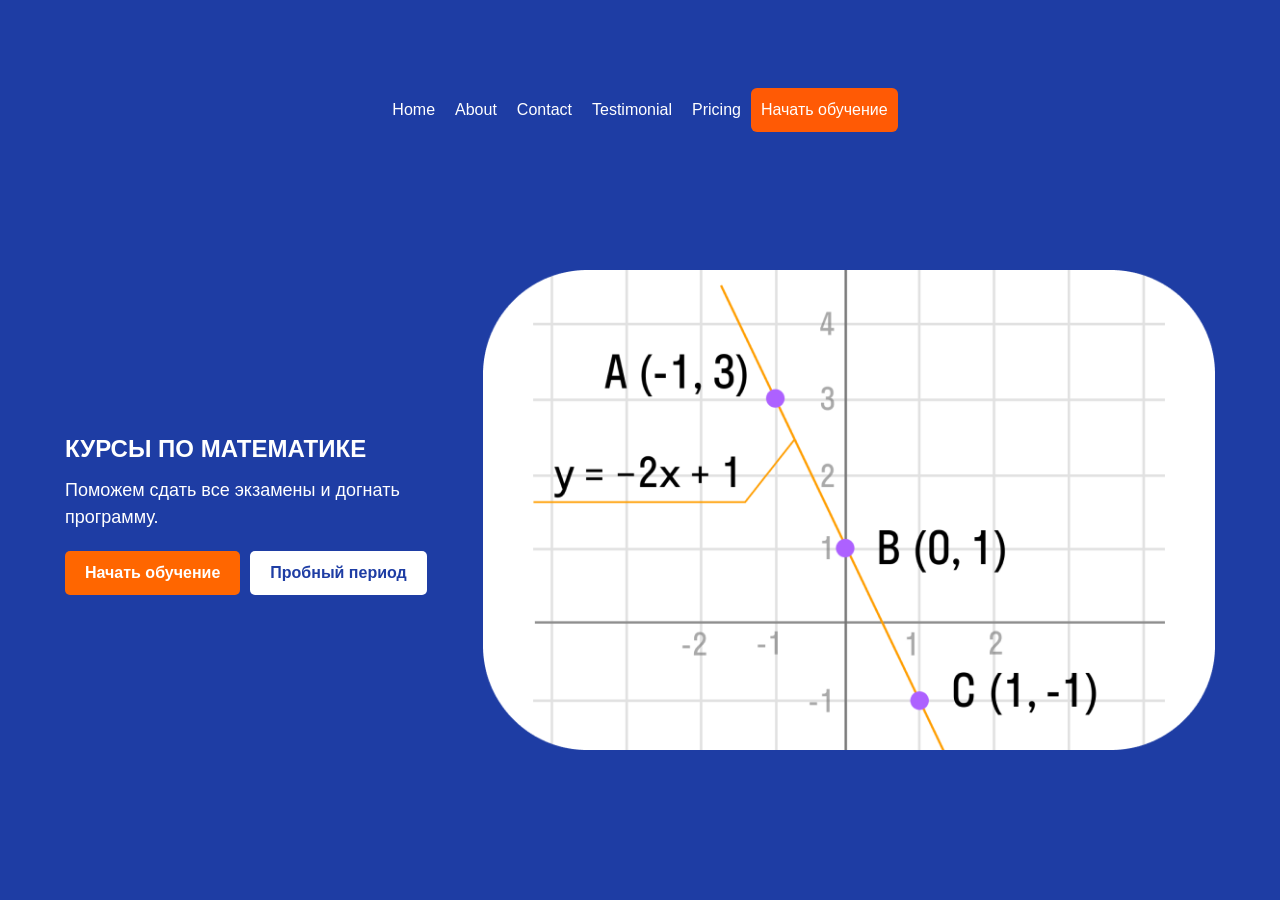
==== index.html @ b6c22399 "Add files via upload" ====
<!DOCTYPE html>
<html lang="en">
  <head>
    <meta charset="UTF-8" />
    <meta name="viewport" content="width=device-width, initial-scale=1.0" />
    <title>matem</title>
    <link rel="stylesheet" href="style.css" />
  </head>
  <body>
    <header class="header">
        <nav class="menu">
          <a href="#">Home</a>
          <a href="#">About</a>
          <a href="#">Contact</a>
          <a href="#">Testimonial</a>
          <a href="#">Pricing</a> <!-- Исправлена опечатка -->
          <a class="button" href="#">Начать обучение</a>
        </nav>
    </header>
      <main>
        <section class="hero">
            <div class="content">
                <h2>КУРСЫ ПО МАТЕМАТИКЕ</h2>
                <p>Поможем сдать все экзамены и догнать программу.</p>
                <div class="buttons">
                    <a href="#" class="btn primary">Начать обучение</a>
                    <a href="#" class="btn secondary">Пробный период</a>
                </div>
            </div>
            <div class="image">
                <img src="Images/image (2).png" alt="График по математике"> <!-- Более точный alt текст -->
            </div>
        </section>
      </main>
  </body>
</html>
---- style.css ----
* {
    margin: 0;
    padding: 0;
    box-sizing: border-box;
    font-family: Arial, sans-serif;
  }
  
  body {
    background: #1e3da4;
    font-size: 16px;
    line-height: 1.5;
    padding: 0 15px;
  }
  
  header {
    padding: 10px 5%;
  }
  
  .menu {
    color: white;
    display: flex;
    justify-content: center;
    align-items: center;
    height: 200px;
    width: 100%;
  }
  
  .menu a {
    text-decoration: none;
    color: white;
    padding: 10px;
  }
  
  .button {
    display: inline-block;
    color: white;
    background-color: #FF5A05;
    text-decoration: none;
    padding: 12px 32px;
    border-radius: 6px;
    display: flex;
    justify-content: end;
  }
  
  .hero {
    display: flex;
    align-items: center;
    justify-content: space-between;
    padding: 50px;
    color: white;
  }
  
  .content {
    max-width: 50%;
  }
  
  .content h2 {
    font-size: 24px;
    margin-bottom: 10px;
  }
  
  .content p {
    font-size: 18px;
    margin-bottom: 20px;
  }
  
  .buttons {
    display: flex;
    gap: 10px;
  }
  
  .btn {
    text-decoration: none;
    padding: 10px 20px;
    border-radius: 5px;
    font-weight: bold;
    display: inline-block;
    transition: background-color 0.3s ease, transform 0.3s ease;
  }
  
  .primary {
    background-color: #ff6600;
    color: white;
  }
  
  .primary:hover {
    background-color: #e55a00;
    transform: scale(1.05);
  }
  
  .secondary {
    background-color: white;
    color: #1e3da4;
  }
  
  .secondary:hover {
    background-color: #f0f0f0;
    transform: scale(1.05);
  }
  
  .image img {
    max-width: 100%;
    height: auto;
    border-radius: 10px;
  }
  
  @media (max-width: 768px) {
    .hero {
      flex-direction: column;
      text-align: center;
    }
  
    .content {
      max-width: 100%;
      padding: 0 20px;
    }
  
    .menu {
      flex-direction: column;
      align-items: flex-start;
    }
  
    .menu a {
      padding: 10px 0;
    }
  
    .buttons {
      flex-direction: column;
    }
  
    .btn {
      width: 100%;
      margin-bottom: 10px;
    }
  }
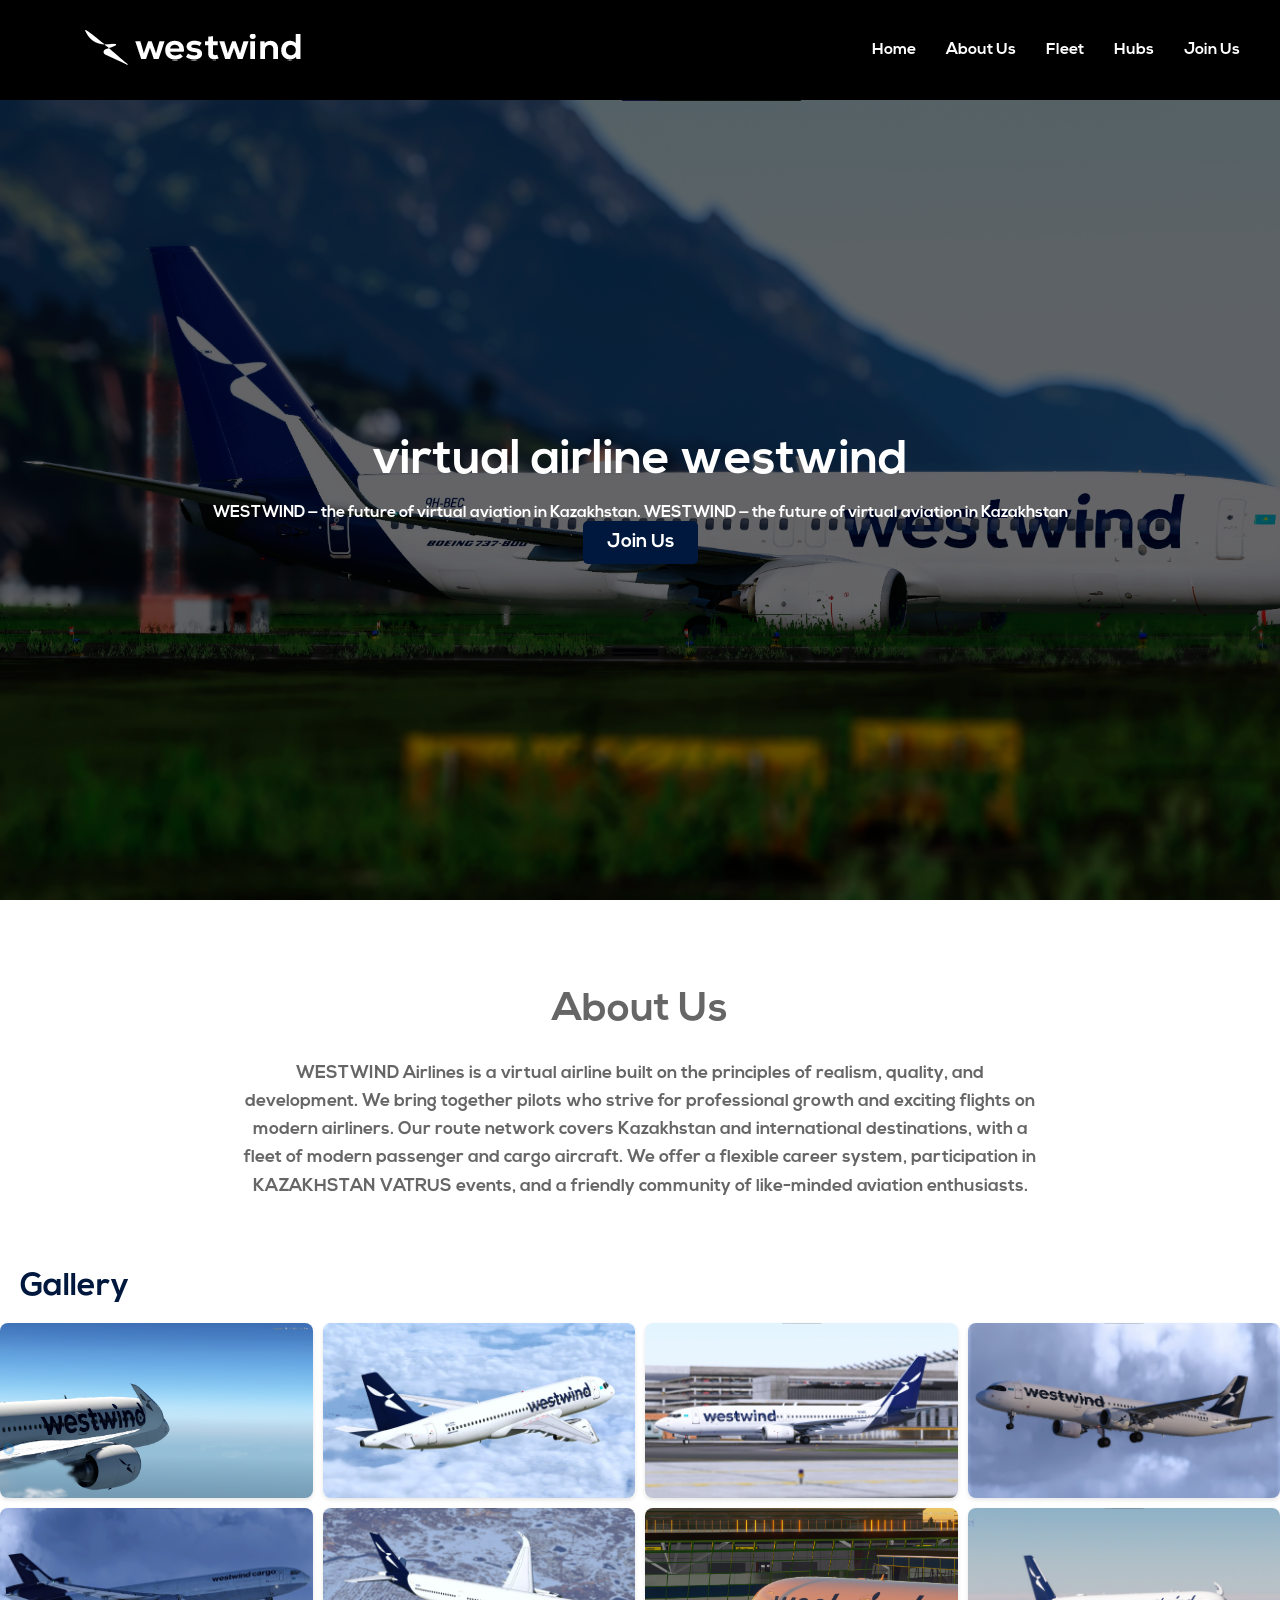
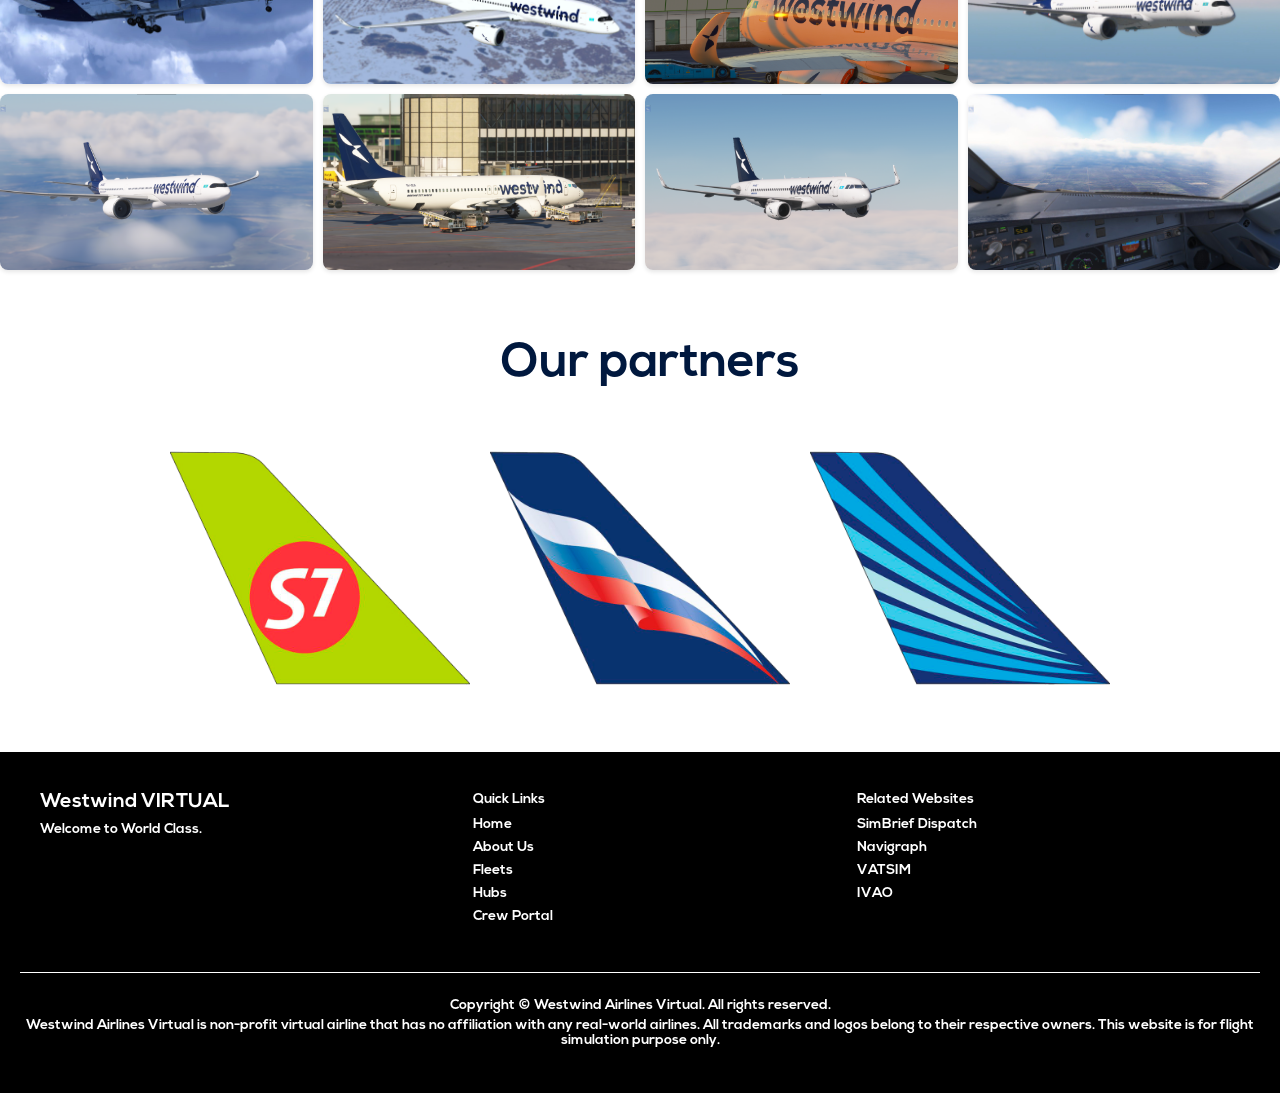
==== commit 4f3195a6: "Add files via upload" ====
--- a/index.html
+++ b/index.html
@@ -1,36 +1,108 @@
 <!DOCTYPE html>
-<html lang="en">
-  <head>
+<html lang="ru">
+<head>
     <meta charset="UTF-8" />
     <meta name="viewport" content="width=device-width, initial-scale=1.0" />
-    <title>matem</title>
+    <title>Westwind</title>
     <link rel="stylesheet" href="style.css" />
-  </head>
-  <body>
+</head>
+<body>
     <header class="header">
-        <nav class="menu">
-          <a href="#">Home</a>
-          <a href="#">About</a>
-          <a href="#">Contact</a>
-          <a href="#">Testimonial</a>
-          <a href="#">Pricing</a> <!-- Исправлена опечатка -->
-          <a class="button" href="#">Начать обучение</a>
+        <div class="header__title"><img src="image/12321312.png" alt="westwind logo"></div>
+        <nav class="header__menu">
+            <ul>
+                <li><a href="index.html">Home</a></li>
+                <li><a href="#About">About Us</a></li>
+                <li><a href="fleets.html">Fleet</a></li>
+                <li><a href="Hubs.html">Hubs</a></li>
+                <li><a href="https://docs.google.com/forms/d/e/1FAIpQLScSACKANWXWpi_csPIl8aqpeRMVpfFf0xu1-HZ4otYMbqmwEA/viewform">Join Us</a></li>
+            </ul>
         </nav>
     </header>
-      <main>
-        <section class="hero">
-            <div class="content">
-                <h2>КУРСЫ ПО МАТЕМАТИКЕ</h2>
-                <p>Поможем сдать все экзамены и догнать программу.</p>
-                <div class="buttons">
-                    <a href="#" class="btn primary">Начать обучение</a>
-                    <a href="#" class="btn secondary">Пробный период</a>
-                </div>
-            </div>
-            <div class="image">
-                <img src="Images/image (2).png" alt="График по математике"> <!-- Более точный alt текст -->
-            </div>
-        </section>
-      </main>
-  </body>
+    <main>
+        <article class='post'>
+        <h1 class="main__title">virtual airline westwind</h1>
+        <p>WESTWIND — the future of virtual aviation in Kazakhstan. WESTWIND — the future of virtual aviation in Kazakhstan</p>
+        <a class="main__bottom" href="https://docs.google.com/forms/d/e/1FAIpQLScSACKANWXWpi_csPIl8aqpeRMVpfFf0xu1-HZ4otYMbqmwEA/viewform">Join Us</a>   
+    </article>
+        <article class="west" id="About">
+            <h1>About Us</h1> 
+            <p>WESTWIND Airlines is a virtual airline built on the principles of realism, quality, and development. We bring together pilots who strive for professional growth and exciting flights on modern airliners.
+
+                Our route network covers Kazakhstan and international destinations, with a fleet of modern passenger and cargo aircraft. We offer a flexible career system, participation in KAZAKHSTAN VATRUS events, and a friendly community of like-minded aviation enthusiasts.</p>
+        </article>
+        
+        <article class="photo">
+    <div class = "conteiner">
+        <h1 class='h1__gallery'>Gallery</h1>
+        <div class = "gallery">
+            <img src="/image/124.png" alt="Airbus A350-900 flying over mountains">
+            <img src="/image/photo_2025-04-12_20-44-54.jpg" alt="Interior view of an Airbus A350-900 cabin">
+            <img src="/image/photo_2025-04-12_20-59-23.jpg" alt="Pilot in the cockpit of an Airbus A350-900">
+            <img src="/image/photo_2025-04-12_20-59-34.jpg" alt="Air hostess serving passengers on Airbus A350-900">
+            <img src="/image/photo_2025-04-12_20-59-39.jpg" alt="MD-11 cargo plane taking off at night">
+            <img src="/image/photo_2025-04-12_20-59-42.jpg" alt="Overhead luggage cabin in A359 aircraft.">
+            <img src="/image/Снимок экрана 2025-04-28 192411.png" alt="Night view of Astana Airport with planes on the tarmac">
+            <img src="/image/photo_2025-05-18_21-16-37.jpg" alt="Aerial view of Astana Airport during the day">
+            <img src="/image/a333.png" alt="Airbus A330-900 taxiing on the runway">
+            <img src="/image/B737.png" alt="Boeing 737-8 MAX parked at the gate">
+            <img src="/image/123123123123.png" alt="Airport of Astana from the air">      
+            <img src="/image/photo_2025-05-18_21-15-54.jpg" alt="Airport of Astana from the air">      
+        </div>
+    </div>    
+        </article>
+        <article class="h1__partners">
+            <h1>Our partners</h1>
+        </article>
+        <article class="Our__partners">
+            <div class="partners">
+            
+  <a href="https://discord.gg/kDmPH5vN8s" class="airline-logo">
+    <img src="/image/S7_Airlines_Russia.png" alt="Alaska Airlines">
+  </a>
+  <a href="https://www.aa.com/" class="airline-logo">
+    <img src="/image/Aeroflot_Russia.png" alt="American Airlines">
+  </a>
+  <a href="https://discord.gg/6BQncYka8n" class="airline-logo">
+    <img src="/image/Azerbaijan_Airlines_Azerbaijan.png" alt="Air Canada">
+  </a>
+</div>
+        </article>
+    </main>
+
+    <footer class="footer">
+  <div class="footer-container">
+    <div class="footer-left">
+      <div class="logo">Westwind VIRTUAL</div>
+      <div class="tagline">Welcome to World Class.</div>
+      <div class="social-icons">
+        <a href=""><i class="fab fa-Vkontakte"></i></a>
+        <a href=""><i class="fab fa-discord"></i></a>
+      </div>
+    </div>
+    <div class="footer-center">
+      <h4>Quick Links</h4>
+      <ul>
+        <li><a href="index.html">Home</a></li>
+        <li><a href="#About">About Us</a></li>
+        <li><a href="fleets.html">Fleets</a></li>
+        <li><a href="Hubs.html">Hubs</a></li>
+        <li><a href="https://www.fsairlines.net/crewcenter/index.php?status=va&status2=logged&va=55989&p=203671">Crew Portal</a></li>
+      </ul>
+    </div>
+    <div class="footer-right">
+      <h4>Related Websites</h4>
+      <ul>
+        <li><a href="https://dispatch.simbrief.com/home">SimBrief Dispatch</a></li>
+        <li><a href="https://navigraph.com/">Navigraph</a></li>
+        <li><a href="https://vatsim.net/">VATSIM</a></li>
+        <li><a href="https://www.ivao.aero/">IVAO</a></li>
+      </ul>
+    </div>
+  </div>
+  <div class="footer-bottom">
+    <p>Copyright © Westwind Airlines Virtual. All rights reserved.</p>
+    <p>Westwind Airlines Virtual is non-profit virtual airline that has no affiliation with any real-world airlines. All trademarks and logos belong to their respective owners. This website is for flight simulation purpose only.</p>
+    
+</body>
 </html>
--- a/style.css
+++ b/style.css
@@ -1,135 +1,524 @@
-* {
+@font-face {
+    font-family: 'NexaBold';
+    src:url('webfonts_NexaBold/NexaBold.ttf.woff') format('woff'),
+        url('webfonts_NexaBold/NexaBold.ttf.svg') format('svg'),
+        url('webfonts_NexaBold/NexaBold.ttf.eot'),
+        url('webfonts_NexaBold/NexaBold.ttf.eot') format('embedded-opentype'); 
+    font-weight: normal;
+    font-style: normal;
+}
+
+*{
+  margin: 0;
+  padding: 0;
+  box-sizing: border-box;
+  font-family: 'NexaBold';
+}
+
+body {
     margin: 0;
-    padding: 0;
-    box-sizing: border-box;
-    font-family: Arial, sans-serif;
-  }
-  
-  body {
-    background: #1e3da4;
-    font-size: 16px;
-    line-height: 1.5;
-    padding: 0 15px;
-  }
-  
-  header {
-    padding: 10px 5%;
-  }
-  
-  .menu {
+    min-height: 100vh;
+    color: white;  
+}
+
+.header {
+  display: flex;
+  justify-content: space-between;
+  align-items: center;
+  padding: 20px 40px;
+  background-color: black; 
+  height: 100px;
+}
+
+.header__title {
+  color: white;
+  font-size: 24px;
+}
+
+.header__menu {
+  display: flex;
+  justify-content: center;
+}
+
+.header__menu ul {
+  display: flex;
+  list-style: none;
+  gap: 30px;
+}
+
+.header__menu li a {
+  color: white;
+  text-decoration: none;
+  font-size: 16px;
+}
+
+main {
+  display: flex;
+  flex-direction: column;
+  align-items: center;
+}
+
+.post {
+    width: 100%;
+    height: 800px; 
+    display: flex;
+    flex-direction: column;
+    align-items: center; 
+    justify-content: center; 
+    margin-bottom: 20px;
+    padding: 50px;
+    background: url('image/77777.png');
+    background-size: cover;
+
     color: white;
+    text-align: center;
+}
+
+.main__title {
+    font-size: 3em;
+    margin-bottom: 20px;
+    font-weight: bold;
+}
+
+.main__bottom {
+    display: inline-block;
+    padding: 12px 24px;
+    background-color: #00183E;
+    color: white;
+    text-decoration: none;
+    border-radius: 5px;
+    font-size: 1.2em;
+}
+
+.west {
+  background-color: white;
+  color: #666;  
+  padding: 50px; 
+  border-radius: 10px;
+  width: 80%;
+  max-width: 900px; 
+  margin: 20px auto;
+  text-align: center; 
+}
+.west h1 {
+  text-align: center;
+  font-size: 2.5em;
+  margin-bottom: 30px; 
+}
+
+.west p {
+  font-size: 1.1em; 
+  line-height: 1.6; 
+  text-align: center;
+}
+
+.container {
+  width: 80%;
+  margin: 20px auto;
+}
+
+.h1__gallery{
+  color:#00183E;
+  text-align: left;
+  margin-bottom: 20px;
+  padding-left: 20px;
+   font-size: 2em;
+
+}
+
+.gallery {
+  display: grid;
+  grid-template-columns: repeat(4, 1fr);
+  gap: 10px;
+  margin-bottom:70px ;
+  }
+
+.gallery img {
+  width: 100%;
+  height: auto;
+  border-radius: 8px;
+  box-shadow: 0 2px 4px rgba(0, 0, 0, 0.1);
+    transition: transform 0.3s ease-in-out, box-shadow 0.3s ease-in-out;
+}
+.gallery img:hover {
+    transform: translateY(-5px);
+}
+
+.fleet-page {
+    padding: 20px;
+    background-color: #f0f8ff;
+}
+
+.fleet-header {
+    text-align: center;
+    margin-bottom: 30px;
+    color: #003366; 
+}
+
+.aircraft-grid {
+    display: grid;
+    grid-template-columns: repeat(4, 1fr);
+    gap: 20px;
+    padding: 20px;
+}
+
+.aircraft-card {
+    background-color: #fff;
+    border-radius: 10px;
+    box-shadow: 0 4px 8px rgba(0, 0, 0, 0.05);
+    padding: 20px;
+    text-align: center;
+    transition: transform 0.3s ease-in-out, box-shadow 0.3s ease-in-out;
+}
+.aircraft-card:hover {
+    transform: translateY(-5px);
+    box-shadow: 0 8px 16px rgba(0, 0, 0, 0.2);
+}
+
+.aircraft-image {
+    position: relative;
+    margin-bottom: 10px;
+}
+
+.aircraft-image img {
+    width: 100%;
+    height: auto;
+    border-radius: 8px;
+    display: block;
+}
+
+.availability {
+    position: absolute;
+    top: 10px;
+    left: 10px;
+    background-color: rgba(0, 0, 0, 0.7);
+    color: white;
+    padding: 5px 8px;
+    border-radius: 5px;
+    font-size: 0.8em;
+}
+
+.aircraft-card h3 {
+    margin-bottom: 10px;
+    color: #003366;
+}
+
+.pax-capacity {
     display: flex;
     justify-content: center;
+    gap: 5px;
+    margin-bottom: 10px;
+}
+
+.pax-label {
+    background-color: #f0f0f0;
+    color: #333;
+    padding: 5px 10px;
+    border-radius: 20px; 
+    font-size: 0.9em;
+}
+
+.aircraft-details {
+    margin-top: 15px;
+    text-align: left;
+    font-size: 0.9em;
+    color: #555
+}
+
+.aircraft-details p {
+    margin-bottom: 5px;
+}
+
+.container {
+  width: 80%;
+  margin: 0 auto;
+  color: white;
+}
+
+.airports-grid {
+  display: flex;
+  gap: 20px; 
+}
+
+.airport-card {
+  background-color: #00183E; 
+  border-radius: 5px; 
+  overflow: hidden; 
+  box-shadow: 0 2px 5px rgba(0, 0, 0, 0.2); 
+}
+
+.airport-card img {
+  width: 100%; 
+  height: auto; 
+  display: block; 
+}
+
+.airport-info {
+  padding: 15px; 
+  text-align: left; 
+}
+
+.airport-info h3 {
+  margin: 0 0 5px; 
+  font-size: 30px; 
+}
+
+.airport-info p {
+  margin: 0; 
+  font-size: 0.9em; 
+  color: #ecf0f1; 
+}
+
+.h1__partners {
+  color:#00183E;
+  text-align: left;
+  padding-left: 20px;
+   font-size: 2em;
+}
+
+.partners {
+  display: flex;
+  justify-content: center;
+  padding: 20px;
+}
+
+.partners img {
+  width: 300px;
+  height: auto;
+  margin: 10px;
+    transition: transform 0.3s ease-in-out, box-shadow 0.3s ease-in-out;
+}
+.partners img:hover {
+    transform: translateY(-5px);}
+
+
+.footer {
+  background-color: black; 
+  color: #ffffff;
+  padding: 40px 20px;
+  font-size: 14px;
+}
+
+.footer-container {
+  display: flex;
+  flex-wrap: wrap;
+  justify-content: space-between;
+  max-width: 1200px;
+  margin: 0 auto;
+}
+
+.footer-left {
+  flex: 1 1 250px;
+  margin-bottom: 20px;
+}
+.logo {
+  font-size: 20px;
+  font-weight: bold;
+  margin-bottom: 10px;
+}
+.tagline {
+  margin-bottom: 15px;
+}
+.social-icons a {
+  margin-right: 10px;
+  color: #ffffff;
+  font-size: 20px;
+  text-decoration: none;
+}
+.social-icons a:hover {
+  color: #ffcc00; 
+}
+
+.footer-center {
+  flex: 1 1 200px;
+  margin-bottom: 20px;
+}
+.footer-center h4 {
+  margin-bottom: 10px;
+}
+.footer-center ul {
+  list-style: none;
+  padding: 0;
+}
+.footer-center li {
+  margin-bottom: 8px;
+}
+.footer-center a {
+  color: #ffffff;
+  text-decoration: none;
+}
+.footer-center a:hover {
+  text-decoration: underline;
+}
+
+.footer-right {
+  flex: 1 1 200px;
+  margin-bottom: 20px;
+}
+.footer-right h4 {
+  margin-bottom: 10px;
+}
+.footer-right ul {
+  list-style: none;
+  padding: 0;
+}
+.footer-right li {
+  margin-bottom: 8px;
+}
+.footer-right a {
+  color: #ffffff;
+  text-decoration: none;
+}
+.footer-right a:hover {
+  text-decoration: underline;
+}
+
+.footer-bottom {
+  border-top: 1px solid #ffffff;
+  margin-top: 20px;
+  padding-top: 20px;
+  text-align: center;
+}
+.footer-bottom p {
+  margin: 5px 0;
+}
+
+@media (max-width: 700px) {
+ 
+  .airport-info p {
+    font-size: 0.8em; 
+  }
+
+
+  .h1__partners {
+    font-size: 1.5em; 
+    padding-left: 10px; 
+  }
+
+
+  .partners {
+    flex-direction: column; 
     align-items: center;
-    height: 200px;
-    width: 100%;
-  }
-  
-  .menu a {
-    text-decoration: none;
-    color: white;
-    padding: 10px;
-  }
-  
-  .button {
-    display: inline-block;
-    color: white;
-    background-color: #FF5A05;
-    text-decoration: none;
-    padding: 12px 32px;
-    border-radius: 6px;
-    display: flex;
-    justify-content: end;
-  }
-  
-  .hero {
-    display: flex;
+  }
+
+
+  .partners img {
+    width: 200px;
+    margin: 10px 0;
+  }
+
+
+  .footer {
+    padding: 20px 10px;
+    font-size: 13px;
+  }
+
+ 
+  .footer-container {
+    flex-direction: column; 
     align-items: center;
-    justify-content: space-between;
-    padding: 50px;
-    color: white;
-  }
-  
-  .content {
-    max-width: 50%;
-  }
-  
-  .content h2 {
-    font-size: 24px;
-    margin-bottom: 10px;
-  }
-  
-  .content p {
+  }
+
+
+  .footer-left,
+  .footer-center,
+  .footer-right {
+    flex: 1 1 100%;
+    margin-bottom: 20px;
+    text-align: center; 
+  }
+
+
+  .logo {
     font-size: 18px;
-    margin-bottom: 20px;
-  }
-  
-  .buttons {
-    display: flex;
-    gap: 10px;
-  }
-  
-  .btn {
-    text-decoration: none;
-    padding: 10px 20px;
-    border-radius: 5px;
-    font-weight: bold;
-    display: inline-block;
-    transition: background-color 0.3s ease, transform 0.3s ease;
-  }
-  
-  .primary {
-    background-color: #ff6600;
-    color: white;
-  }
-  
-  .primary:hover {
-    background-color: #e55a00;
-    transform: scale(1.05);
-  }
-  
-  .secondary {
-    background-color: white;
-    color: #1e3da4;
-  }
-  
-  .secondary:hover {
-    background-color: #f0f0f0;
-    transform: scale(1.05);
-  }
-  
-  .image img {
-    max-width: 100%;
-    height: auto;
-    border-radius: 10px;
-  }
-  
-  @media (max-width: 768px) {
-    .hero {
-      flex-direction: column;
-      text-align: center;
-    }
-  
-    .content {
-      max-width: 100%;
-      padding: 0 20px;
-    }
-  
-    .menu {
-      flex-direction: column;
-      align-items: flex-start;
-    }
-  
-    .menu a {
-      padding: 10px 0;
-    }
-  
-    .buttons {
-      flex-direction: column;
-    }
-  
-    .btn {
-      width: 100%;
-      margin-bottom: 10px;
-    }
-  }+  }
+
+  .tagline {
+    font-size: 0.9em;
+  }
+
+  .social-icons a {
+    font-size: 18px;
+  }
+
+  .footer-center h4,
+  .footer-right h4 {
+    font-size: 1.2em;
+  }
+
+  .footer-center ul,
+  .footer-right ul {
+    padding: 0;
+  }
+
+
+  .footer-center li,
+  .footer-right li {
+    margin-bottom: 8px;
+  }
+
+
+  .footer-center a,
+  .footer-right a {
+    font-size: 0.9em;
+  }
+
+
+  .footer-bottom {
+    padding: 15px 10px;
+  }
+}
+
+
+@media (max-width: 480px) {
+
+  .h1__partners {
+    font-size: 1.2em;
+    padding-left: 5px;
+  }
+
+  .partners img {
+    width: 150px;
+  }
+
+  .footer {
+    padding: 15px 10px;
+    font-size: 12px;
+  }
+
+
+  .footer-container {
+    align-items: center;
+  }
+
+
+  .logo {
+    font-size: 16px;
+  }
+
+  .tagline {
+    font-size: 0.8em;
+  }
+
+  .social-icons a {
+    font-size: 16px;
+  }
+
+
+  .footer-center h4,
+  .footer-right h4 {
+    font-size: 1em;
+  }
+
+
+  .footer-center li,
+  .footer-right li {
+    margin-bottom: 6px;
+  }
+
+
+  .footer-center a,
+  .footer-right a {
+    font-size: 0.8em;
+  }
+}
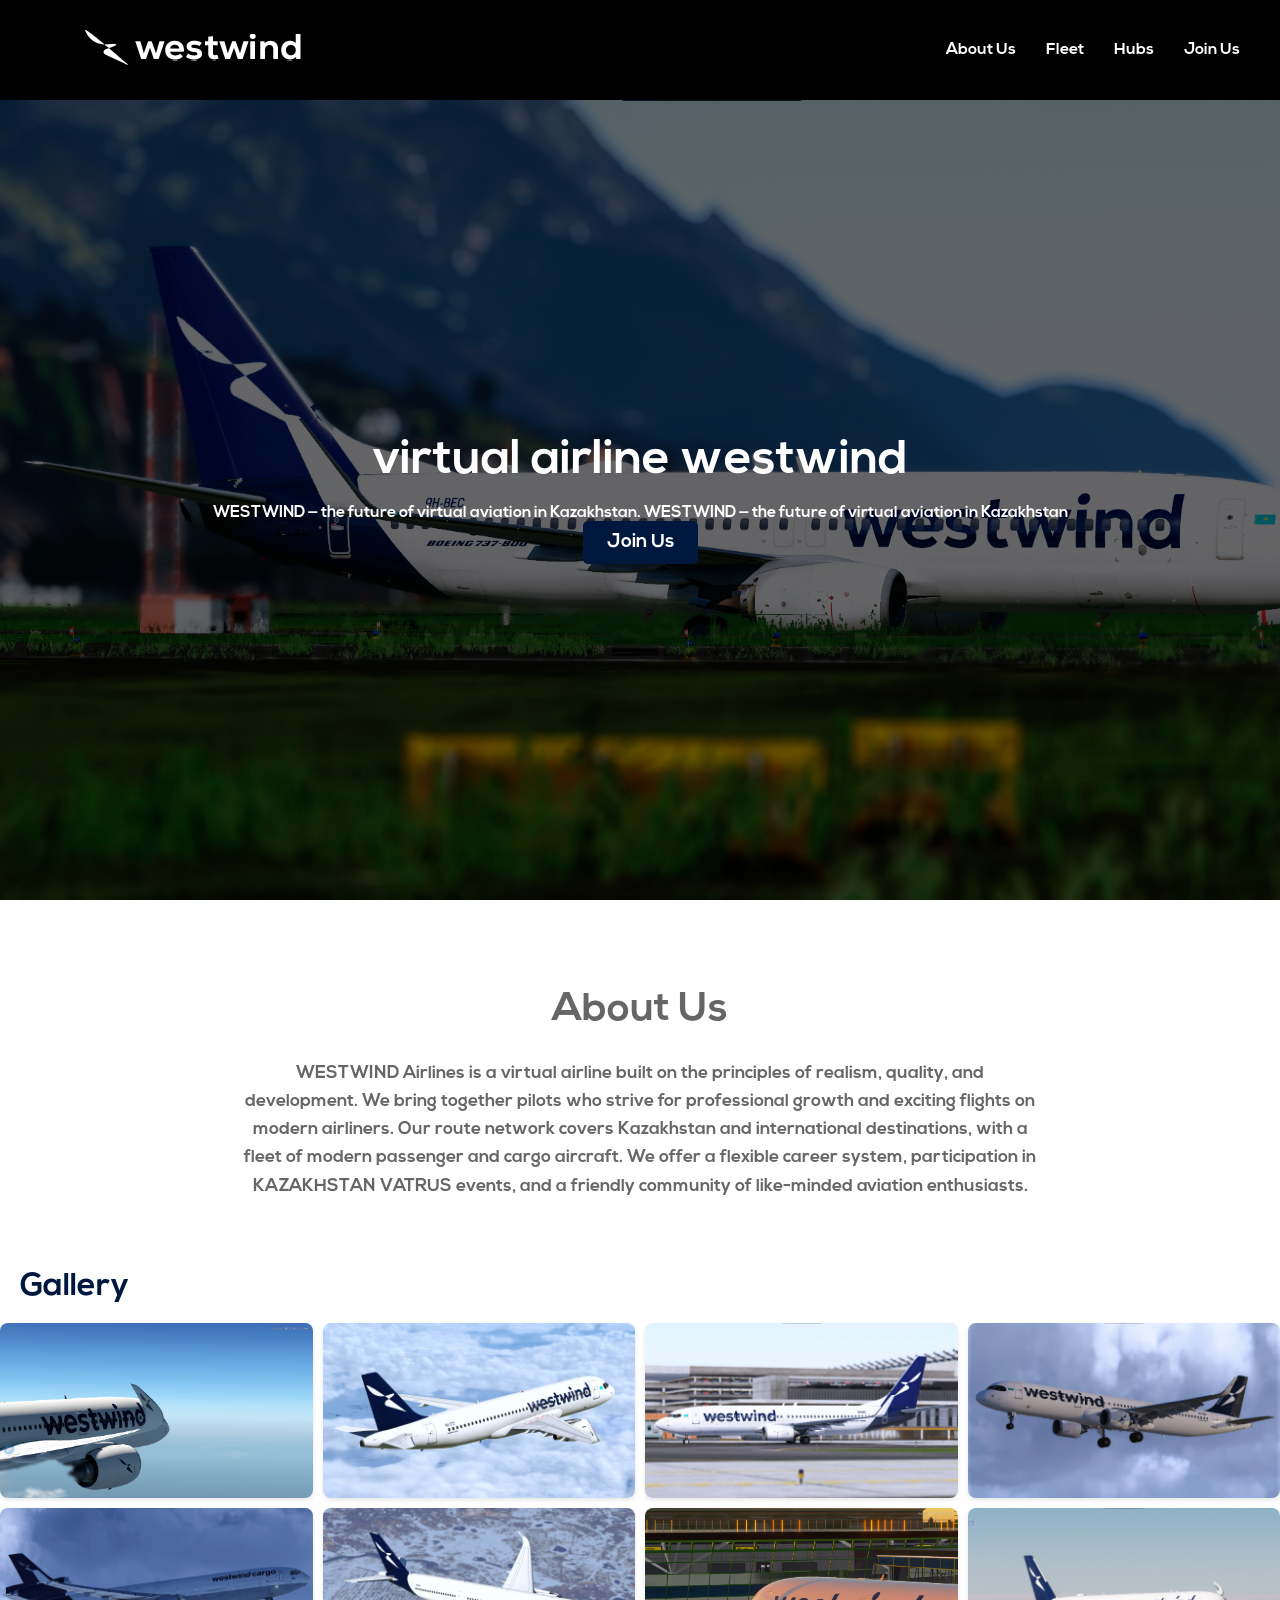
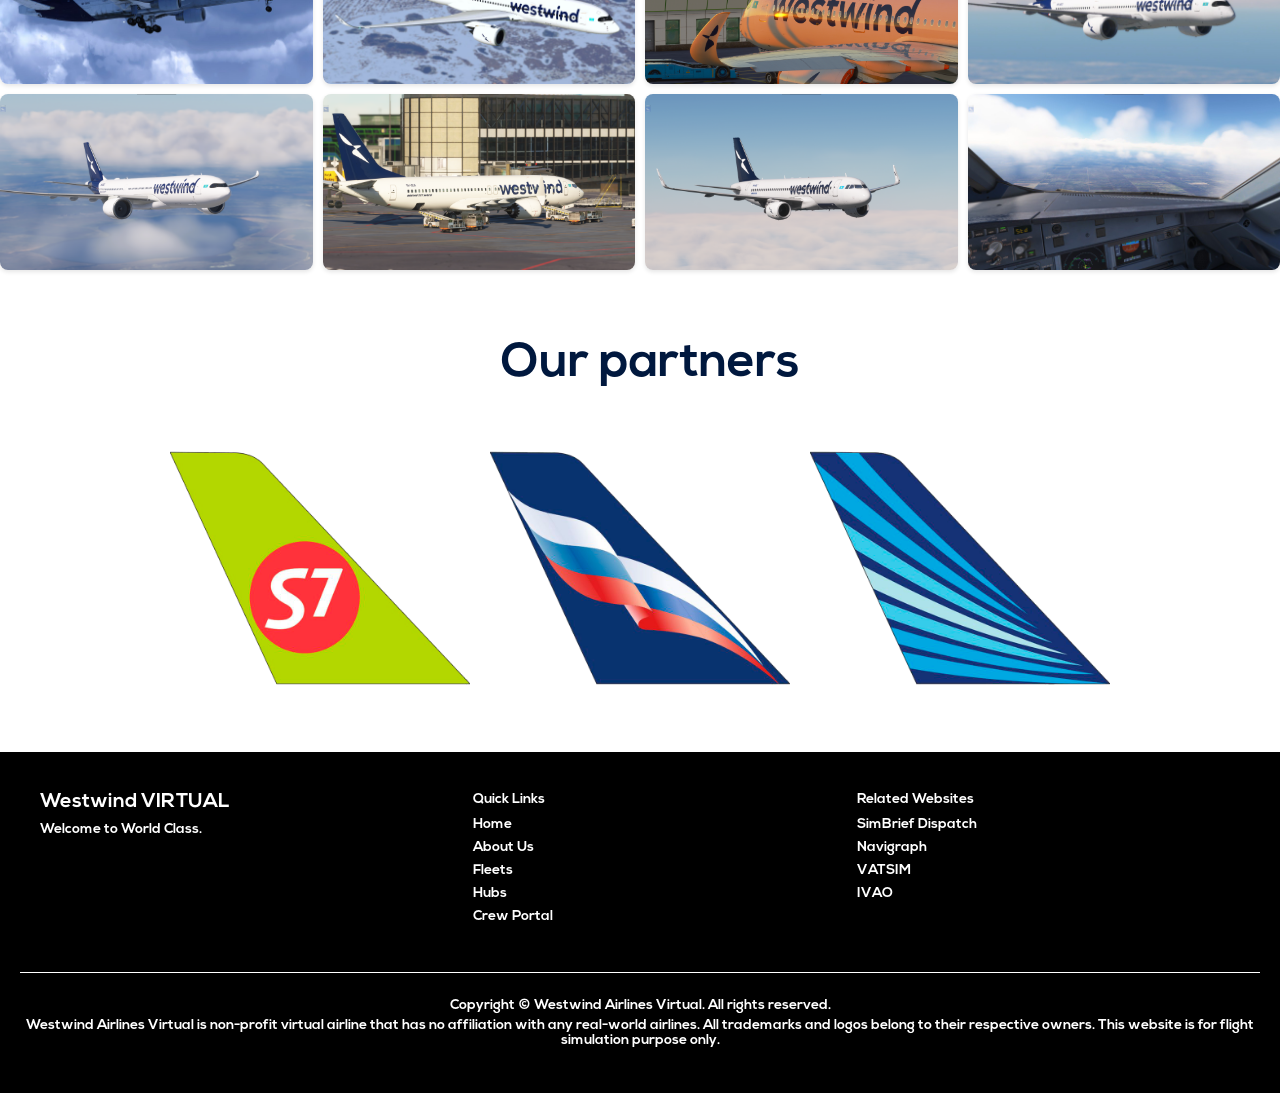
==== commit ade5e139: "Update index.html" ====
--- a/index.html
+++ b/index.html
@@ -8,10 +8,13 @@
 </head>
 <body>
     <header class="header">
-        <div class="header__title"><img src="image/12321312.png" alt="westwind logo"></div>
+        <div class="header__title">
+            <a href="index.html">
+            <img src="image/12321312.png" alt="westwind logo">
+            </a>
+        </div>
         <nav class="header__menu">
             <ul>
-                <li><a href="index.html">Home</a></li>
                 <li><a href="#About">About Us</a></li>
                 <li><a href="fleets.html">Fleet</a></li>
                 <li><a href="Hubs.html">Hubs</a></li>
@@ -60,7 +63,7 @@
   <a href="https://discord.gg/kDmPH5vN8s" class="airline-logo">
     <img src="/image/S7_Airlines_Russia.png" alt="Alaska Airlines">
   </a>
-  <a href="https://www.aa.com/" class="airline-logo">
+  <a href="https://va-aeroflot.ru/" class="airline-logo">
     <img src="/image/Aeroflot_Russia.png" alt="American Airlines">
   </a>
   <a href="https://discord.gg/6BQncYka8n" class="airline-logo">
@@ -105,4 +108,4 @@
     <p>Westwind Airlines Virtual is non-profit virtual airline that has no affiliation with any real-world airlines. All trademarks and logos belong to their respective owners. This website is for flight simulation purpose only.</p>
     
 </body>
-</html>+</html>
--- a/style.css
+++ b/style.css
@@ -321,7 +321,7 @@
 }
 .social-icons a {
   margin-right: 10px;
-  color: #ffffff;
+  color: white;
   font-size: 20px;
   text-decoration: none;
 }
@@ -521,4 +521,4 @@
   .footer-right a {
     font-size: 0.8em;
   }
-}+}
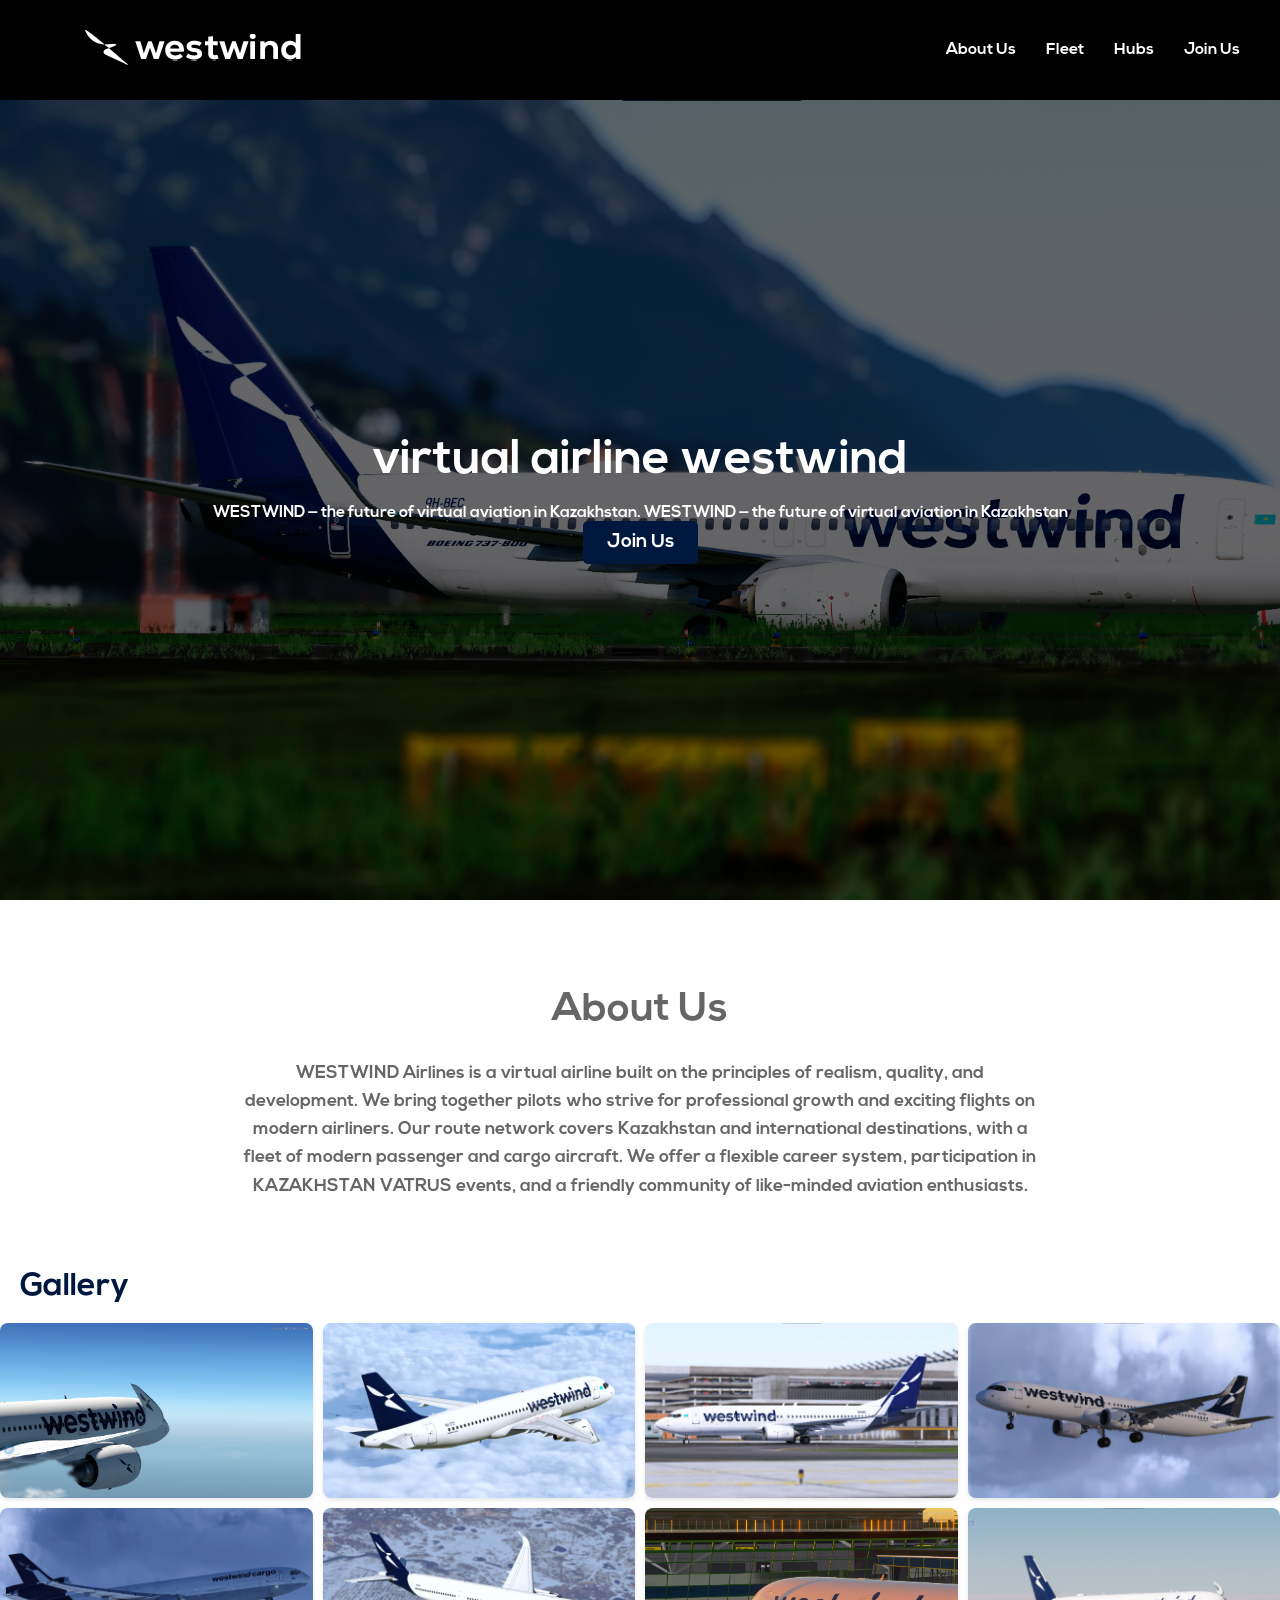
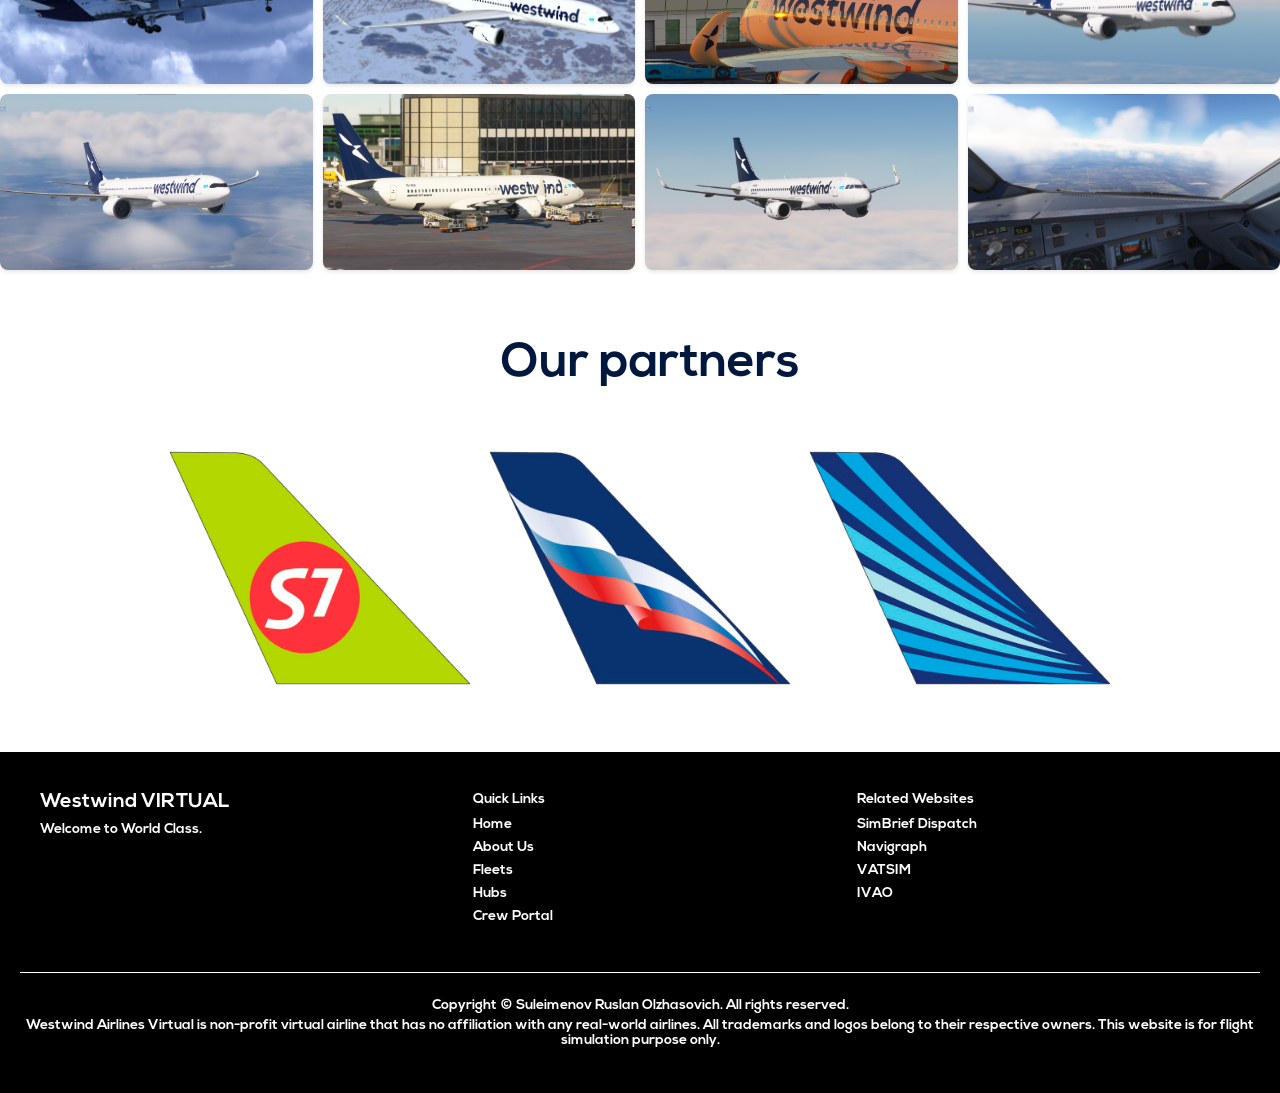
==== commit e5e7e4cf: "Update index.html" ====
--- a/index.html
+++ b/index.html
@@ -104,7 +104,7 @@
     </div>
   </div>
   <div class="footer-bottom">
-    <p>Copyright © Westwind Airlines Virtual. All rights reserved.</p>
+    <p>Copyright © Suleimenov Ruslan Olzhasovich. All rights reserved.</p>
     <p>Westwind Airlines Virtual is non-profit virtual airline that has no affiliation with any real-world airlines. All trademarks and logos belong to their respective owners. This website is for flight simulation purpose only.</p>
     
 </body>
